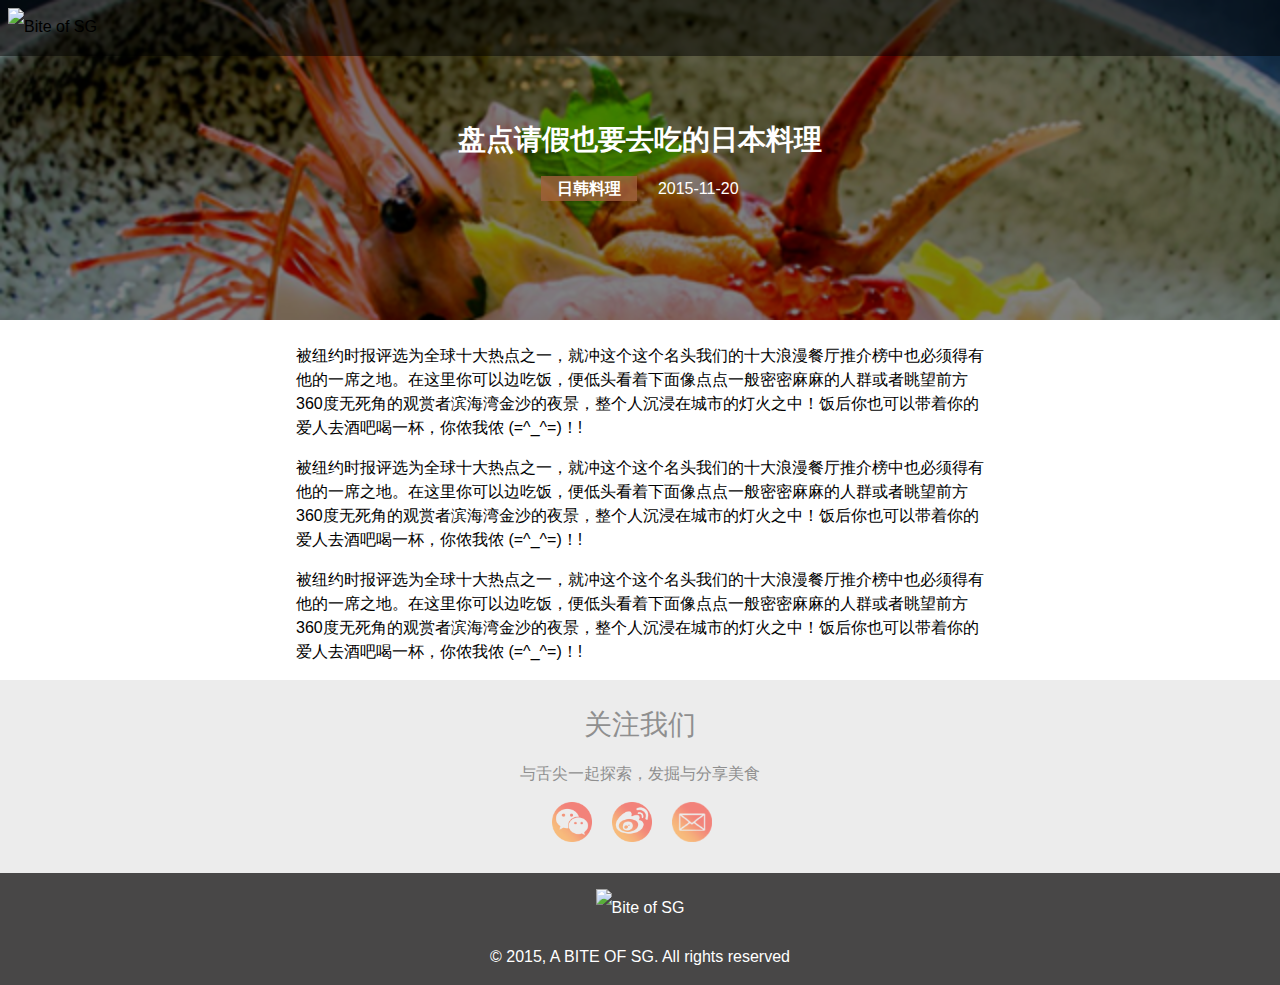
==== article/index.html @ 376715d9 "Initial commit" ====
<!doctype html>
<html lang="zh">

  <head>
    <meta charset="utf-8">
    <meta name="viewport" content="width=device-width initial-scale=1" />
    <meta http-equiv="X-UA-Compatible" content="IE=edge">

    <title>Article</title>
    <meta name="description" content="Theme for Bite of SG website">

    <link rel="stylesheet" href="/css/styles.css">
    <link rel="canonical" href="http://localhost:1234/article/">
    
    <!--[if lt IE 9]>
    <script src="http://html5shiv.googlecode.com/svn/trunk/html5.js"></script>
    <![endif]-->
</head>


  <body>

    <header>
  <a href="http://localhost:1234"><img src="http://localhost:1234/img/logo.png" class="c-site-logo" alt="Bite of SG"></a>
</header>


    <main class="article-wrapper">
      <section class="c-article">
    <div class="c-article-masthead o-flex">
        <div class="u-wrapper">
            <h1>盘点请假也要去吃的日本料理</h1>
            <div class="c-article-subhead">
                <div class="o-cuisine c-asian"><span>日韩料理</span></div>
                <time>2015-11-20</time>
            </div>
        </div>
    </div>
    <div class="c-article__content">
        <p>被纽约时报评选为全球十大热点之一，就冲这个这个名头我们的十大浪漫餐厅推介榜中也必须得有他的一席之地。在这里你可以边吃饭，便低头看着下面像点点一般密密麻麻的人群或者眺望前方360度无死角的观赏者滨海湾金沙的夜景，整个人沉浸在城市的灯火之中！饭后你也可以带着你的爱人去酒吧喝一杯，你侬我侬 (=^_^=)！!</p>
        <p>被纽约时报评选为全球十大热点之一，就冲这个这个名头我们的十大浪漫餐厅推介榜中也必须得有他的一席之地。在这里你可以边吃饭，便低头看着下面像点点一般密密麻麻的人群或者眺望前方360度无死角的观赏者滨海湾金沙的夜景，整个人沉浸在城市的灯火之中！饭后你也可以带着你的爱人去酒吧喝一杯，你侬我侬 (=^_^=)！!</p>
        <p>被纽约时报评选为全球十大热点之一，就冲这个这个名头我们的十大浪漫餐厅推介榜中也必须得有他的一席之地。在这里你可以边吃饭，便低头看着下面像点点一般密密麻麻的人群或者眺望前方360度无死角的观赏者滨海湾金沙的夜景，整个人沉浸在城市的灯火之中！饭后你也可以带着你的爱人去酒吧喝一杯，你侬我侬 (=^_^=)！!</p>
    </div>
</section>

    </main>

    <div class="c-search" id="jsSearchModal">
  <div class="c-search-header"><span>搜查</span></div>
  <form class="c-search-form" action="search.html">
    <div class="c-form-field c-form-input o-flex">
      <input type="search" name="search" placeholder="输入关键字 立即搜索" id="searchInput">
      <div class="o-select-with-bg">
        <select>
          <option>全部</option>
          <option>帖子</option>
          <option>餐厅</option>
        </select>
      </div>
      <label for="searchInput">没有头绪？试试下面这个</label>
    </div>
    <div class="c-form-field c-form-select">
      <span>我是</span>
      <select>
        <option>重口味</option>
        <option>小清晰</option>
        <option>高富帅</option>
        <option>小公举</option>
        <option>夜猫子</option>
        <option>肉食者</option>
        <option>素食者</option>
      </select>
    </div>
    <div class="c-form-field c-form-select">
      <span>想跟</span>
      <select>
        <option>朋友们</option>
        <option>同学们</option>
        <option>同事们</option>
        <option>家人们</option>
        <option>另一半</option>
        <option>闺蜜们</option>
        <option>宠物</option>
        <option>自己</option>
      </select>
    </div>
    <div class="c-form-field c-form-select">
      <span>去</span>
      <select>
        <option>尝鲜</option>
        <option>约会</option>
        <option>庆生</option>
        <option>取餐</option>
        <option>商谈</option>
        <option>拍照</option>
        <option>放松</option>
        <option>趴体</option>
      </select>
    </div>
    <button class="o-btn">开始搜索吧</button>
  </form>
</div>

    <footer>
  <div class="c-footer-contact">
    <p class="c-title">关注我们</p>
    <p>与舌尖一起探索，发掘与分享美食</p>
    <ul class="c-social-icons">
        <li><a href="" class="c-wechat"></a>WeChat</li>
        <li><a href="" class="c-weibo"></a>Weibo</li>
        <li><a href="" class="c-email"></a>Email</li>
    </ul>
  </div>
  <div class="c-footer-copyright">
    <img src="http://localhost:1234/img/logo-alt.png" class="c-site-logo" alt="Bite of SG">
    <p class="u-no-margin">© 2015, A BITE OF SG. All rights reserved</p>
  </div>
</footer>


    <script src="/js/scripts.js"></script>
  </body>

</html>
---- css/styles.css ----
@charset "UTF-8";
/*!
 * Theme for Bite of SG website
 * Copyright 2015 Chen Hui Jing.
 * -----
 * Structure based on ITCSS by Harry Roberts
 * http://csswizardry.net/talks/2014/11/itcss-dafed.pdf
 * Rationale for class name-spacing can be found at
 * http://csswizardry.com/2015/03/more-transparent-ui-code-with-namespaces/
 */
html {
  -webkit-box-sizing: border-box;
          box-sizing: border-box; }

*, *:before, *:after {
  -webkit-box-sizing: inherit;
          box-sizing: inherit; }

body {
  margin: 0;
  font: 16px/1 sans-serif;
  -moz-osx-font-smoothing: grayscale;
  -webkit-font-smoothing: antialiased; }

h1, h2, h3, h4, p, ol, ul {
  margin: 0;
  padding: 0; }

main, li {
  display: block; }

h1, h2, h3, h4 {
  font-size: inherit; }

strong {
  font-weight: bold; }

a, button {
  color: inherit;
  cursor: pointer;
  -webkit-transition: background .3s;
  transition: background .3s; }

a {
  text-decoration: none; }

input {
  margin: 0;
  border: 0;
  padding: 0;
  display: inline-block;
  vertical-align: middle;
  white-space: normal;
  background: none;
  line-height: 1; }

button, select {
  overflow: visible;
  border: 0;
  font: inherit;
  -webkit-font-smoothing: inherit;
  letter-spacing: inherit;
  background: none;
  cursor: pointer; }

select {
  -webkit-appearance: none;
     -moz-appearance: none;
          appearance: none; }

::-moz-focus-inner {
  padding: 0;
  border: 0; }

:focus {
  outline: 0; }

img {
  max-width: 100%;
  height: auto;
  border: 0; }

html {
  float: none;
  margin-left: auto;
  margin-right: auto;
  height: 100%;
  min-width: 320px;
  position: relative; }

body {
  font-size: 1rem;
  line-height: 1.5;
  font-family: Tahoma, Arial, Helvetica, "Hiragino Sans GB", "Microsoft YaHei New", "Microsoft Yahei", "微软雅黑", 宋体, SimSun, STXihei, "华文细黑", sans-serif;
  height: 100%; }
  @media screen and (min-width: 480px) {
    body {
      font-size: 1rem;
      line-height: 1.5; } }

header {
  background: rgba(0, 0, 0, 0.5);
  position: absolute;
  top: 0;
  width: 100%;
  padding: 0.5em; }

footer {
  text-align: center; }

h1 {
  font-size: 1.75rem;
  line-height: 1.5; }
  @media screen and (min-width: 480px) {
    h1 {
      font-size: 1.75rem;
      line-height: 1.5; } }

h2 {
  font-size: 1.25rem;
  line-height: 1.5;
  font-weight: 700;
  margin-bottom: 1rem; }
  @media screen and (min-width: 480px) {
    h2 {
      font-size: 1.25rem;
      line-height: 1.5; } }

p {
  margin-bottom: 1rem; }

strong {
  font-weight: 700; }

em {
  font-style: italic; }

address {
  margin-bottom: 1rem; }

table {
  margin-bottom: 1rem; }

td {
  padding-right: 1rem; }

.o-flex {
  display: -webkit-box;
  display: -webkit-flex;
  display: -ms-flexbox;
  display: flex; }

@media screen and (min-width: 480px) and (max-width: 959px) {
  .o-layout-1 .o-layout__item {
    width: 49.15254%;
    float: left;
    margin-right: 1.69492%; }
    .o-layout-1 .o-layout__item:nth-child(2n) {
      float: right;
      margin-right: 0; } }

@media screen and (min-width: 960px) {
  .o-layout-1 .o-layout__item {
    width: 32.20339%;
    float: left;
    margin-right: 1.69492%; }
    .o-layout-1 .o-layout__item:nth-child(3n) {
      float: right;
      margin-right: 0; } }

.o-layout-2 .o-layout__item {
  margin-bottom: 2.5rem;
  padding: 2rem 2rem 0; }

.o-layout-3 h2 {
  color: #8f8f8f; }

@media screen and (min-width: 640px) {
  .o-layout-3 .o-layout__item {
    width: 49.15254%;
    float: left;
    margin-right: 1.69492%; }
    .o-layout-3 .o-layout__item:nth-child(2n+1) {
      float: right;
      margin-right: 0; } }

.o-layout__item {
  margin-bottom: 2rem;
  -webkit-transition: opacity .5s ease;
  transition: opacity .5s ease; }
  @media screen and (min-width: 480px) {
    .o-layout__item {
      margin-bottom: 2.5rem; } }

.o-layout-item__text {
  position: relative;
  margin-top: 1em; }

.o-card {
  text-align: center; }

.o-card__img {
  position: relative;
  z-index: 1;
  width: 100%;
  height: 160px;
  overflow: hidden; }
  .o-card__img img {
    width: 100%; }

.o-card__txt {
  position: relative;
  z-index: 2;
  float: none;
  margin-left: auto;
  margin-right: auto;
  width: 80%;
  padding: 0 1.5rem;
  margin-top: -2.5rem; }
  .o-card__txt:before {
    content: '';
    position: absolute;
    z-index: -1;
    background: white;
    top: 1rem;
    left: 0;
    right: 0;
    display: block;
    width: 100%;
    height: 2rem;
    -webkit-box-shadow: 8px -4px 8px -4px rgba(0, 0, 0, 0.25), -8px -4px 8px -4px rgba(0, 0, 0, 0.25);
            box-shadow: 8px -4px 8px -4px rgba(0, 0, 0, 0.25), -8px -4px 8px -4px rgba(0, 0, 0, 0.25); }

.o-gallery__img {
  overflow: hidden; }
  .o-gallery__img img {
    width: 100%; }

.o-cuisine span {
  padding: 0.25em 1em; }

.o-category {
  width: 100%;
  text-align: center;
  border-bottom: 1px solid #ececec;
  line-height: 0.1em;
  margin: 1rem 0; }
  .o-category span {
    background: white;
    padding: 0 1rem; }

.o-icon {
  fill: #8f8f8f;
  height: 48px;
  width: 48px; }

.o-select-with-bg {
  background: url(../img/icon-select.svg) no-repeat 85%;
  background-size: 1rem; }

.o-btn {
  float: none;
  margin-left: auto;
  margin-right: auto;
  display: block;
  background: #f27f75;
  width: 75%;
  padding: 0.5em 0;
  color: white; }
  @media screen and (min-width: 640px) {
    .o-btn {
      max-width: 20rem; } }

.o-btn-alt {
  float: none;
  margin-left: auto;
  margin-right: auto;
  display: block;
  border: 1px solid #f27f75;
  width: 75%;
  padding: 0.5em 0;
  background: white;
  color: #f27f75;
  margin-bottom: 1.5rem; }

/*! Flickity v1.1.1
http://flickity.metafizzy.co
---------------------------------------------- */
.flickity-enabled {
  position: relative; }

.flickity-enabled:focus {
  outline: none; }

.flickity-viewport {
  overflow: hidden;
  position: relative;
  height: 100%; }

.flickity-slider {
  position: absolute;
  width: 100%;
  height: 100%; }

/* draggable */
.flickity-enabled.is-draggable {
  tap-highlight-color: transparent;
  -webkit-user-select: none;
     -moz-user-select: none;
      -ms-user-select: none;
          user-select: none; }

.flickity-enabled.is-draggable .flickity-viewport {
  cursor: move;
  cursor: -webkit-grab;
  cursor: grab; }

.flickity-enabled.is-draggable .flickity-viewport.is-pointer-down {
  cursor: -webkit-grabbing;
  cursor: grabbing; }

/* ---- previous/next buttons ---- */
.flickity-prev-next-button {
  display: none;
  position: absolute;
  top: 50%;
  width: 44px;
  height: 44px;
  border: none;
  -webkit-border-radius: 50%;
          border-radius: 50%;
  background: white;
  background: rgba(255, 255, 255, 0.75);
  cursor: pointer;
  -webkit-transform: translateY(-50%);
      -ms-transform: translateY(-50%);
          transform: translateY(-50%); }

.flickity-prev-next-button:hover {
  background: white; }

.flickity-prev-next-button:focus {
  outline: none;
  -webkit-box-shadow: 0 0 0 5px #09F;
          box-shadow: 0 0 0 5px #09F; }

.flickity-prev-next-button:active {
  filter: alpha(opacity=60);
  /* IE8 */
  opacity: 0.6; }

.flickity-prev-next-button.previous {
  left: 10px; }

.flickity-prev-next-button.next {
  right: 10px; }

/* right to left */
.flickity-rtl .flickity-prev-next-button.previous {
  left: auto;
  right: 10px; }

.flickity-rtl .flickity-prev-next-button.next {
  right: auto;
  left: 10px; }

.flickity-prev-next-button:disabled {
  filter: alpha(opacity=30);
  /* IE8 */
  opacity: 0.3;
  cursor: auto; }

.flickity-prev-next-button svg {
  position: absolute;
  left: 20%;
  top: 20%;
  width: 60%;
  height: 60%; }

.flickity-prev-next-button .arrow {
  fill: #333; }

/* color & size if no SVG - IE8 and Android 2.3 */
.flickity-prev-next-button.no-svg {
  color: #333;
  font-size: 26px; }

/* ---- page dots ---- */
.flickity-page-dots {
  position: absolute;
  width: 100%;
  bottom: -2rem;
  padding: 0;
  margin: 0;
  list-style: none;
  text-align: center;
  line-height: 1; }

.flickity-rtl .flickity-page-dots {
  direction: rtl; }

.flickity-page-dots .dot {
  display: inline-block;
  width: 10px;
  height: 10px;
  margin: 0 8px;
  background: #cacaca;
  cursor: pointer; }

.flickity-page-dots .dot.is-selected {
  background: -webkit-linear-gradient(45deg, #f6ba7a, #f27f75);
  background: linear-gradient(45deg, #f6ba7a, #f27f75); }

/**
 * @version     1.0
 * @package     SimpleBox
 * @author    Fotis Evangelou - http://nuevvo.com/labs/simplebox
 * @copyright   Copyright (c) 2008-2011 Fotis Evangelou / Nuevvo Webware Ltd. All rights reserved.
 * @license     GNU/GPL license: http://www.gnu.org/copyleft/gpl.html
 */
/* SimpleBox */
#jwSBoverlay {
  position: absolute;
  top: 0;
  left: 0;
  margin: 0;
  padding: 0;
  width: 100%;
  height: 100%;
  z-index: 1000100; }

#jwSBcontainer {
  background: #000;
  width: 100%;
  height: 100%;
  position: fixed;
  top: 0;
  left: 0;
  z-index: 1000110;
  opacity: 0.7;
  -moz-opacity: 0.7;
  filter: alpha(opacity=70);
  margin: 0;
  padding: 0;
  border: none; }

#jwSBcontainer a, #jwSBcontainer a:hover {
  display: block;
  width: 100%;
  height: 100%;
  background: none;
  text-decoration: none;
  margin: 0;
  padding: 0;
  border: none; }

#jwSBcontent {
  background: #060606 url(images/loading.gif) no-repeat 50% 50%;
  top: 50%;
  left: 50%;
  padding: 8px;
  position: fixed;
  z-index: 1000120; }

#jwSBcontent a#jwSBclose, #jwSBcontent a#jwSBclose:hover {
  position: absolute;
  right: 0;
  top: 0;
  display: block;
  width: 28px;
  height: 28px;
  background: url(images/close.png) no-repeat 0 0;
  float: right;
  text-align: right;
  margin: 0;
  padding: 0;
  text-decoration: none; }

#jwSBcontent a img {
  border: none;
  margin: 0;
  padding: 0; }

#jwSBcontent a#jwSBimage, #jwSBcontent a#jwSBimage:hover {
  border: none;
  display: block;
  width: 100%;
  height: 100%;
  margin: 0;
  padding: 0; }

#jwSBcontent span#sbcaption {
  font-size: 11px;
  font-weight: bold;
  color: #fff;
  position: absolute;
  left: 0;
  bottom: 30px;
  display: block;
  background: #000;
  display: block;
  margin: 8px;
  padding: 8px;
  opacity: 0.8;
  -moz-opacity: 0.8;
  filter: alpha(opacity=80);
  z-index: 1000130; }

.c-site-logo {
  display: inline-block;
  vertical-align: middle;
  height: 2.5rem; }
  .c-site-logo:before {
    content: '';
    display: inline-block;
    height: 100%;
    vertical-align: middle; }

.c-footer-contact {
  background: #ececec;
  text-align: center;
  padding: 1.5rem 0; }
  .c-footer-contact p {
    color: #8f8f8f; }
  .c-footer-contact .c-title {
    font-size: 1.75rem;
    line-height: 1.5;
    font-weight: 400; }
    @media screen and (min-width: 480px) {
      .c-footer-contact .c-title {
        font-size: 1.75rem;
        line-height: 1.5; } }

.c-social-icons li {
  overflow: hidden;
  text-indent: 100%;
  white-space: nowrap;
  color: transparent;
  display: inline-block;
  width: 2.5rem;
  height: 2.5rem;
  margin-right: 1rem; }

.c-social-icons a {
  display: block;
  height: 2.5rem;
  width: 2.5rem; }

.c-social-icons .c-wechat {
  background: url(../img/icon-wechat.png) no-repeat;
  background-size: cover; }

.c-social-icons .c-weibo {
  background: url(../img/icon-weibo.png) no-repeat;
  background-size: cover; }

.c-social-icons .c-email {
  background: url(../img/icon-email.png) no-repeat;
  background-size: cover; }

.c-footer-copyright {
  font-size: 0.8rem;
  line-height: 1.5;
  background: #484747;
  color: white;
  padding: 1rem 0; }
  @media screen and (min-width: 480px) {
    .c-footer-copyright {
      font-size: 1rem;
      line-height: 1.5; } }
  .c-footer-copyright img {
    margin-bottom: 1rem; }

.c-hero {
  background: url("../img/bg-search.jpg") no-repeat;
  background-size: cover;
  height: 75vh; }

.c-search-trigger {
  position: relative;
  top: 50%;
  -webkit-transform: translateY(-50%);
      -ms-transform: translateY(-50%);
          transform: translateY(-50%);
  float: none;
  margin-left: auto;
  margin-right: auto;
  display: block;
  text-align: left;
  background: rgba(255, 255, 255, 0.5);
  padding: 0.75rem;
  border: 2px solid white;
  width: 75%; }
  @media screen and (min-width: 640px) {
    .c-search-trigger {
      width: 50%; } }

.c-highlights {
  float: none;
  margin-left: auto;
  margin-right: auto;
  margin-top: -5rem;
  text-align: center;
  margin-bottom: 4rem;
  max-width: 60rem; }
  .c-highlights h2 {
    color: white; }

.c-highlights-gallery .c-gallery-cell {
  width: 50%;
  margin-right: 1.5rem; }
  @media screen and (min-width: 640px) {
    .c-highlights-gallery .c-gallery-cell {
      width: 33%; } }

.o-category.c-buffet span {
  color: rgba(194, 205, 127, 0.8);
  font-weight: 700; }

.o-category.c-local span {
  color: rgba(232, 207, 115, 0.8);
  font-weight: 700; }

.o-category.c-foodcourt span {
  color: rgba(200, 134, 169, 0.8);
  font-weight: 700; }

.o-category.c-asian span {
  color: rgba(160, 96, 60, 0.8);
  font-weight: 700; }

.o-category.c-western span {
  color: rgba(127, 145, 207, 0.8);
  font-weight: 700; }

.o-category.c-sea span {
  color: rgba(98, 186, 203, 0.8);
  font-weight: 700; }

.o-category.c-bar span {
  color: rgba(108, 128, 158, 0.8);
  font-weight: 700; }

.o-category.c-hightea span {
  color: rgba(226, 130, 132, 0.8);
  font-weight: 700; }

.o-category.c-station span {
  color: rgba(236, 166, 97, 0.8);
  font-weight: 700; }

.c-filters {
  position: relative;
  margin-bottom: 3rem; }

.c-filter {
  width: 100%;
  text-align: center;
  color: white;
  background: url("../img/bg-filter.png") no-repeat center;
  background-size: cover;
  padding: 2rem;
  position: relative; }

.c-filter-select {
  display: inline-block; }
  .c-filter-select:after {
    content: url("../img/icon-down.svg");
    display: inline-block;
    padding: 0 1rem;
    width: 3rem; }
  .c-filter-select select {
    font-size: 1.75rem;
    line-height: 1.5;
    font-weight: 700;
    color: #f27f75;
    padding: 0;
    border-bottom: 3px dashed white; }
    @media screen and (min-width: 480px) {
      .c-filter-select select {
        font-size: 1.75rem;
        line-height: 1.5; } }

.c-filter-text {
  font-size: 1.75rem;
  line-height: 1.5;
  font-weight: 700;
  color: white; }
  @media screen and (min-width: 480px) {
    .c-filter-text {
      font-size: 1.75rem;
      line-height: 1.5; } }

.c-map {
  position: relative;
  width: 100%;
  -webkit-transition: opacity .3s ease;
  transition: opacity .3s ease; }
  .c-map:after {
    content: "";
    display: table;
    clear: both; }
  .c-map svg {
    float: none;
    margin-left: auto;
    margin-right: auto;
    display: block;
    max-width: 45rem;
    margin-bottom: 3rem; }

.c-map-background {
  background: #ececec;
  padding: 1rem; }
  .c-map-background ~ .c-filter-results {
    padding: 0 1rem; }

#north {
  fill: #bd7675;
  -webkit-transition: fill .4s ease;
  transition: fill .4s ease; }
  #north text {
    font-size: 0.8rem;
    line-height: 1.5;
    fill: #231111; }
    @media screen and (min-width: 480px) {
      #north text {
        font-size: 1rem;
        line-height: 1.5; } }

#north:hover,
#north.active {
  cursor: pointer;
  fill: #ad5453; }
  #north:hover text,
  #north.active text {
    fill: white; }
  #north:hover .c-map-outline,
  #north.active .c-map-outline {
    stroke: white; }

#southeast {
  fill: #f36717;
  -webkit-transition: fill .4s ease;
  transition: fill .4s ease; }
  #southeast text {
    font-size: 0.8rem;
    line-height: 1.5;
    fill: #0a0401; }
    @media screen and (min-width: 480px) {
      #southeast text {
        font-size: 1rem;
        line-height: 1.5; } }

#southeast:hover,
#southeast.active {
  cursor: pointer;
  fill: #cc510b; }
  #southeast:hover text,
  #southeast.active text {
    fill: white; }
  #southeast:hover .c-map-outline,
  #southeast.active .c-map-outline {
    stroke: white; }

#west {
  fill: #f1e3c4;
  -webkit-transition: fill .4s ease;
  transition: fill .4s ease; }
  #west text {
    font-size: 0.8rem;
    line-height: 1.5;
    fill: #937023; }
    @media screen and (min-width: 480px) {
      #west text {
        font-size: 1rem;
        line-height: 1.5; } }

#west:hover,
#west.active {
  cursor: pointer;
  fill: #e7cf9b; }
  #west:hover text,
  #west.active text {
    fill: white; }
  #west:hover .c-map-outline,
  #west.active .c-map-outline {
    stroke: white; }

#central {
  fill: #f27f75;
  -webkit-transition: fill .4s ease;
  transition: fill .4s ease; }
  #central text {
    font-size: 0.8rem;
    line-height: 1.5;
    fill: #5f1009; }
    @media screen and (min-width: 480px) {
      #central text {
        font-size: 1rem;
        line-height: 1.5; } }

#central:hover,
#central.active {
  cursor: pointer;
  fill: #ee5446; }
  #central:hover text,
  #central.active text {
    fill: white; }
  #central:hover .c-map-outline,
  #central.active .c-map-outline {
    stroke: white; }

#cbd {
  fill: #f6ba7a;
  -webkit-transition: fill .4s ease;
  transition: fill .4s ease; }
  #cbd text {
    font-size: 0.8rem;
    line-height: 1.5;
    fill: #6a3a07; }
    @media screen and (min-width: 480px) {
      #cbd text {
        font-size: 1rem;
        line-height: 1.5; } }

#cbd:hover,
#cbd.active {
  cursor: pointer;
  fill: #f3a14a; }
  #cbd:hover text,
  #cbd.active text {
    fill: white; }
  #cbd:hover .c-map-outline,
  #cbd.active .c-map-outline {
    stroke: white; }

#northeast {
  fill: #f99601;
  -webkit-transition: fill .4s ease;
  transition: fill .4s ease; }
  #northeast text {
    font-size: 0.8rem;
    line-height: 1.5;
    fill: black; }
    @media screen and (min-width: 480px) {
      #northeast text {
        font-size: 1rem;
        line-height: 1.5; } }

#northeast:hover,
#northeast.active {
  cursor: pointer;
  fill: #c67701; }
  #northeast:hover text,
  #northeast.active text {
    fill: white; }
  #northeast:hover .c-map-outline,
  #northeast.active .c-map-outline {
    stroke: white; }

.c-mrt {
  position: relative;
  padding: 2rem 1rem;
  -webkit-transition: opacity .3s ease;
  transition: opacity .3s ease; }
  .c-mrt:after {
    content: "";
    display: table;
    clear: both; }
  .c-mrt label {
    font-size: 1.25rem;
    line-height: 1.5;
    display: inline-block;
    text-align: left;
    width: -webkit-calc(100% - 4rem);
    width: calc(100% - 4rem);
    float: right;
    padding: 0.5rem 1rem;
    cursor: pointer;
    border: 2px solid #ececec; }
    @media screen and (min-width: 480px) {
      .c-mrt label {
        font-size: 1.25rem;
        line-height: 1.5; } }
  .c-mrt input {
    display: none; }
  .c-mrt svg {
    width: 3rem;
    padding: 0.25rem; }

.c-mrt__icon {
  float: none;
  margin-left: auto;
  margin-right: auto;
  display: block;
  position: absolute;
  left: 0;
  right: 0;
  top: -3rem;
  cursor: pointer; }

.c-mrt-wrapper {
  float: none;
  margin-left: auto;
  margin-right: auto;
  max-width: 40rem;
  margin-bottom: 1.5rem;
  width: 100%; }

.c-mrt__ns input:checked ~ label, .c-mrt__ns svg {
  border: 2px solid #db4848; }

.c-mrt__ns svg {
  fill: #db4848; }

.c-mrt__ew input:checked ~ label, .c-mrt__ew svg {
  border: 2px solid #3b9729; }

.c-mrt__ew svg {
  fill: #3b9729; }

.c-mrt__ne input:checked ~ label, .c-mrt__ne svg {
  border: 2px solid #863fe6; }

.c-mrt__ne svg {
  fill: #863fe6; }

.c-mrt__cl input:checked ~ label, .c-mrt__cl svg {
  border: 2px solid #e99a44; }

.c-mrt__cl svg {
  fill: #e99a44; }

.c-filter-results {
  float: none;
  margin-left: auto;
  margin-right: auto;
  max-width: 60rem;
  text-align: center;
  margin-bottom: 1.5rem; }
  .c-filter-results:after {
    content: "";
    display: table;
    clear: both; }

.o-cuisine.c-buffet span {
  color: white;
  font-weight: 700;
  background: rgba(194, 205, 127, 0.8); }

.o-cuisine.c-local span {
  color: white;
  font-weight: 700;
  background: rgba(232, 207, 115, 0.8); }

.o-cuisine.c-foodcourt span {
  color: white;
  font-weight: 700;
  background: rgba(200, 134, 169, 0.8); }

.o-cuisine.c-asian span {
  color: white;
  font-weight: 700;
  background: rgba(160, 96, 60, 0.8); }

.o-cuisine.c-western span {
  color: white;
  font-weight: 700;
  background: rgba(127, 145, 207, 0.8); }

.o-cuisine.c-sea span {
  color: white;
  font-weight: 700;
  background: rgba(98, 186, 203, 0.8); }

.o-cuisine.c-bar span {
  color: white;
  font-weight: 700;
  background: rgba(108, 128, 158, 0.8); }

.o-cuisine.c-hightea span {
  color: white;
  font-weight: 700;
  background: rgba(226, 130, 132, 0.8); }

.o-cuisine.c-station span {
  color: white;
  font-weight: 700;
  background: rgba(236, 166, 97, 0.8); }

#uglipop_content_fixed {
  position: fixed;
  z-index: 6;
  width: 100%;
  top: 50%;
  left: 50%;
  -webkit-transform: translate(-50%, -50%);
      -ms-transform: translate(-50%, -50%);
          transform: translate(-50%, -50%);
  height: auto;
  max-width: 640px; }
  @media screen and (max-height: 35rem) {
    #uglipop_content_fixed {
      top: 0;
      -webkit-transform: translate(-50%, 0%);
          -ms-transform: translate(-50%, 0%);
              transform: translate(-50%, 0%);
      position: absolute !important; } }

.js-search-modal {
  padding-bottom: 3rem;
  background: white;
  height: 100vh; }

.c-search {
  display: none; }

.c-search-header {
  text-align: center;
  padding: 0.5em;
  background: #ececec;
  color: #8f8f8f; }

.c-form-field {
  float: none;
  margin-left: auto;
  margin-right: auto;
  -webkit-flex-flow: row wrap;
      -ms-flex-flow: row wrap;
          flex-flow: row wrap;
  position: relative;
  width: 75%;
  margin-bottom: 2rem; }
  .c-form-field:after {
    content: "";
    display: table;
    clear: both; }
  .c-form-field label {
    font-size: 0.8rem;
    line-height: 1.5;
    color: #8f8f8f;
    -webkit-box-flex: 1;
    -webkit-flex: 1 100%;
        -ms-flex: 1 100%;
            flex: 1 100%; }
    @media screen and (min-width: 480px) {
      .c-form-field label {
        font-size: 1rem;
        line-height: 1.5; } }
  .c-form-field svg {
    height: 16px;
    width: 16px;
    position: absolute;
    z-index: -1;
    top: 1rem;
    right: 1rem; }

input[name="search"] {
  float: none;
  margin-left: auto;
  margin-right: auto;
  font-size: 1rem;
  line-height: 1.5;
  display: block;
  -webkit-appearance: none;
  border: 1px solid #ececec;
  height: 3rem;
  -webkit-box-flex: 1;
  -webkit-flex: 1;
      -ms-flex: 1;
          flex: 1; }
  @media screen and (min-width: 480px) {
    input[name="search"] {
      font-size: 1rem;
      line-height: 1.5; } }

::-webkit-input-placeholder {
  font-size: 1rem;
  line-height: 1.5; }
  @media screen and (min-width: 480px) {
    ::-webkit-input-placeholder {
      font-size: 1rem;
      line-height: 1.5; } }

::-moz-placeholder {
  font-size: 1rem;
  line-height: 1.5; }
  @media screen and (min-width: 480px) {
    ::-moz-placeholder {
      font-size: 1rem;
      line-height: 1.5; } }

:-ms-input-placeholder {
  font-size: 1rem;
  line-height: 1.5; }
  @media screen and (min-width: 480px) {
    :-ms-input-placeholder {
      font-size: 1rem;
      line-height: 1.5; } }

.c-form-input {
  -webkit-box-align: center;
  -webkit-align-items: center;
      -ms-flex-align: center;
          align-items: center;
  -webkit-box-pack: center;
  -webkit-justify-content: center;
      -ms-flex-pack: center;
          justify-content: center;
  margin-top: 3rem; }
  .c-form-input select {
    border: 1px solid #ececec;
    height: 3rem;
    -webkit-border-radius: 0;
            border-radius: 0;
    padding: 0 3rem 0 0.5rem;
    -webkit-box-flex: 0;
    -webkit-flex: 0 15%;
        -ms-flex: 0 15%;
            flex: 0 15%; }

.c-form-select span {
  float: left;
  width: 15%;
  padding: 0.5em 0; }
  .c-form-select span:after {
    content: url(../img/icon-select.svg);
    display: block;
    height: 16px;
    width: 16px;
    position: absolute;
    z-index: -1;
    top: 0.75rem;
    right: 1rem; }

.c-form-select select {
  border: 1px solid #ececec;
  height: 3rem;
  float: right;
  width: 85%;
  padding-left: 0.5rem;
  -webkit-border-radius: 0;
          border-radius: 0; }

.results-wrapper button {
  margin-bottom: 3rem; }

.c-results-header {
  height: 2.5rem;
  text-align: center;
  padding: 0.5em;
  background: #ececec;
  color: #8f8f8f;
  position: relative; }

.c-results__icon {
  position: absolute;
  left: 1rem;
  top: 0.25rem; }

.c-results-restaurants {
  float: none;
  margin-left: auto;
  margin-right: auto;
  max-width: 60rem;
  border-bottom: 1px solid #ececec;
  padding: 1rem;
  margin-bottom: 1.5rem; }
  .c-results-restaurants .c-restaurant__img {
    -webkit-box-flex: 1;
    -webkit-flex: 1 25%;
        -ms-flex: 1 25%;
            flex: 1 25%; }
    .c-results-restaurants .c-restaurant__img img {
      float: none;
      margin-left: auto;
      margin-right: auto;
      display: block; }
  .c-results-restaurants .c-restaurant__txt {
    -webkit-box-flex: 1;
    -webkit-flex: 1 75%;
        -ms-flex: 1 75%;
            flex: 1 75%;
    padding-left: 1em; }
    .c-results-restaurants .c-restaurant__txt h3 {
      color: #f27f75; }

.c-results-articles {
  float: none;
  margin-left: auto;
  margin-right: auto;
  max-width: 60rem;
  padding: 1rem; }
  .c-results-articles:after {
    content: "";
    display: table;
    clear: both; }

.c-restaurant-wrapper {
  background: white; }

.c-restaurant {
  border-bottom: 1px solid #ececec;
  padding-bottom: 1rem;
  margin-bottom: 2rem; }
  .c-restaurant h1 {
    font-weight: 400; }
  .c-restaurant .u-wrapper {
    float: none;
    margin-left: auto;
    margin-right: auto;
    max-width: 60rem; }
    .c-restaurant .u-wrapper:after {
      content: "";
      display: table;
      clear: both; }
  .c-restaurant .u-wrap-left {
    display: inline-block;
    vertical-align: middle;
    width: 65%; }
  .c-restaurant .u-wrap-right {
    display: inline-block;
    vertical-align: middle;
    width: 30%; }

.c-restaurant__img {
  max-height: 40vh;
  overflow: hidden;
  margin-bottom: 1.5rem; }
  .c-restaurant__img img {
    width: 100%; }

.c-restaurant__info {
  float: none;
  margin-left: auto;
  margin-right: auto;
  max-width: 45rem;
  padding: 0 1rem; }

.c-restaurant-gallery {
  float: none;
  margin-left: auto;
  margin-right: auto;
  max-width: 45rem;
  margin-bottom: 3rem; }
  .c-restaurant-gallery .c-gallery-cell {
    width: 25%;
    height: 125px;
    margin-right: 1.5rem; }

.c-restaurant-btns {
  float: none;
  margin-left: auto;
  margin-right: auto;
  max-width: 45rem; }

.c-related {
  float: none;
  margin-left: auto;
  margin-right: auto;
  max-width: 60rem;
  text-align: center; }
  .c-related h2 {
    color: #8f8f8f; }

.c-related-gallery {
  margin-bottom: 3rem; }
  .c-related-gallery .c-gallery-cell {
    width: 50%;
    height: 17rem;
    margin-right: 1.5rem; }
    @media screen and (min-width: 640px) {
      .c-related-gallery .c-gallery-cell {
        width: 33%; } }

.c-article-wrapper {
  background: white; }

.c-article-masthead {
  background: url(../img/bg-article.png) no-repeat;
  background-size: cover;
  text-align: center;
  min-height: 20rem;
  -webkit-box-align: center;
  -webkit-align-items: center;
      -ms-flex-align: center;
          align-items: center;
  -webkit-box-pack: center;
  -webkit-justify-content: center;
      -ms-flex-pack: center;
          justify-content: center;
  color: white;
  margin-bottom: 1.5rem; }

.c-article h1 {
  margin-bottom: 1rem; }

.c-article .o-cuisine {
  display: inline-block;
  margin-right: 1rem; }

.c-article__content {
  float: none;
  margin-left: auto;
  margin-right: auto;
  max-width: 45rem;
  padding: 0 1rem; }

.u-transparent {
  opacity: 0;
  z-index: -1;
  max-height: 0;
  padding: 0; }
  .u-transparent div {
    max-height: 0;
    margin: 0; }
  .u-transparent svg, .u-transparent label {
    display: none; }

.u-hidden {
  display: none; }

.u-underline {
  border-bottom: 1px solid currentColor;
  cursor: pointer; }

.u-no-margin {
  margin: 0; }

.u-hide-item {
  position: relative;
  z-index: -1;
  opacity: 0;
  max-height: 0;
  margin: 0;
  padding: 0; }
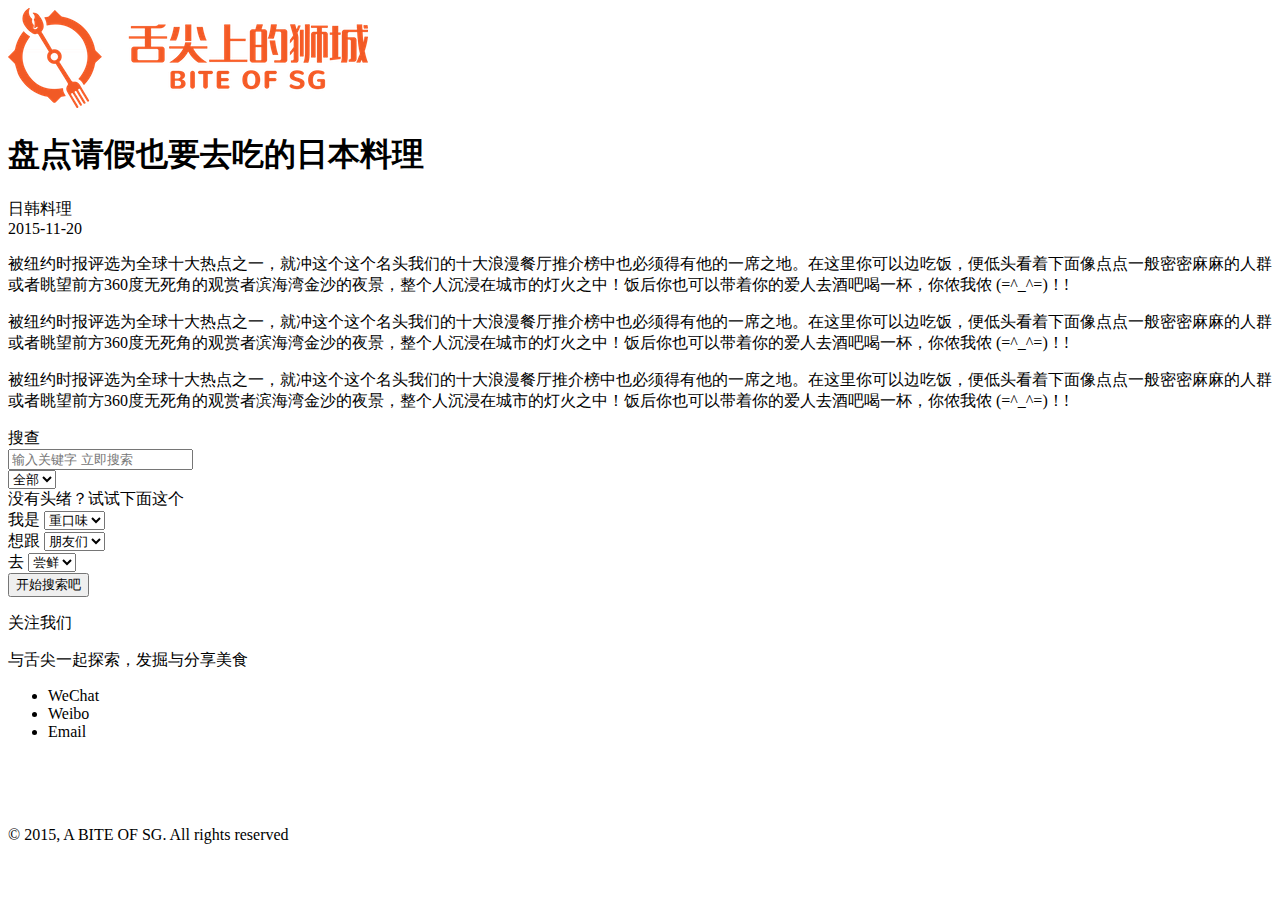
==== commit b765bd13: "Edit paths" ====
--- a/article/index.html
+++ b/article/index.html
@@ -9,8 +9,8 @@
     <title>Article</title>
     <meta name="description" content="Theme for Bite of SG website">
 
-    <link rel="stylesheet" href="/css/styles.css">
-    <link rel="canonical" href="http://localhost:1234/article/">
+    <link rel="stylesheet" href="http://www.chenhuijing.com/biteofsg/css/styles.css">
+    <link rel="canonical" href="http://www.chenhuijing.com/biteofsg/article/">
     
     <!--[if lt IE 9]>
     <script src="http://html5shiv.googlecode.com/svn/trunk/html5.js"></script>
@@ -21,7 +21,7 @@
   <body>
 
     <header>
-  <a href="http://localhost:1234"><img src="http://localhost:1234/img/logo.png" class="c-site-logo" alt="Bite of SG"></a>
+  <a href=""><img src="/img/logo.png" class="c-site-logo" alt="Bite of SG"></a>
 </header>
 
 
@@ -112,13 +112,13 @@
     </ul>
   </div>
   <div class="c-footer-copyright">
-    <img src="http://localhost:1234/img/logo-alt.png" class="c-site-logo" alt="Bite of SG">
+    <img src="/img/logo-alt.png" class="c-site-logo" alt="Bite of SG">
     <p class="u-no-margin">© 2015, A BITE OF SG. All rights reserved</p>
   </div>
 </footer>
 
 
-    <script src="/js/scripts.js"></script>
+    <script src="http://www.chenhuijing.com/biteofsg/js/scripts.js"></script>
   </body>
 
 </html>
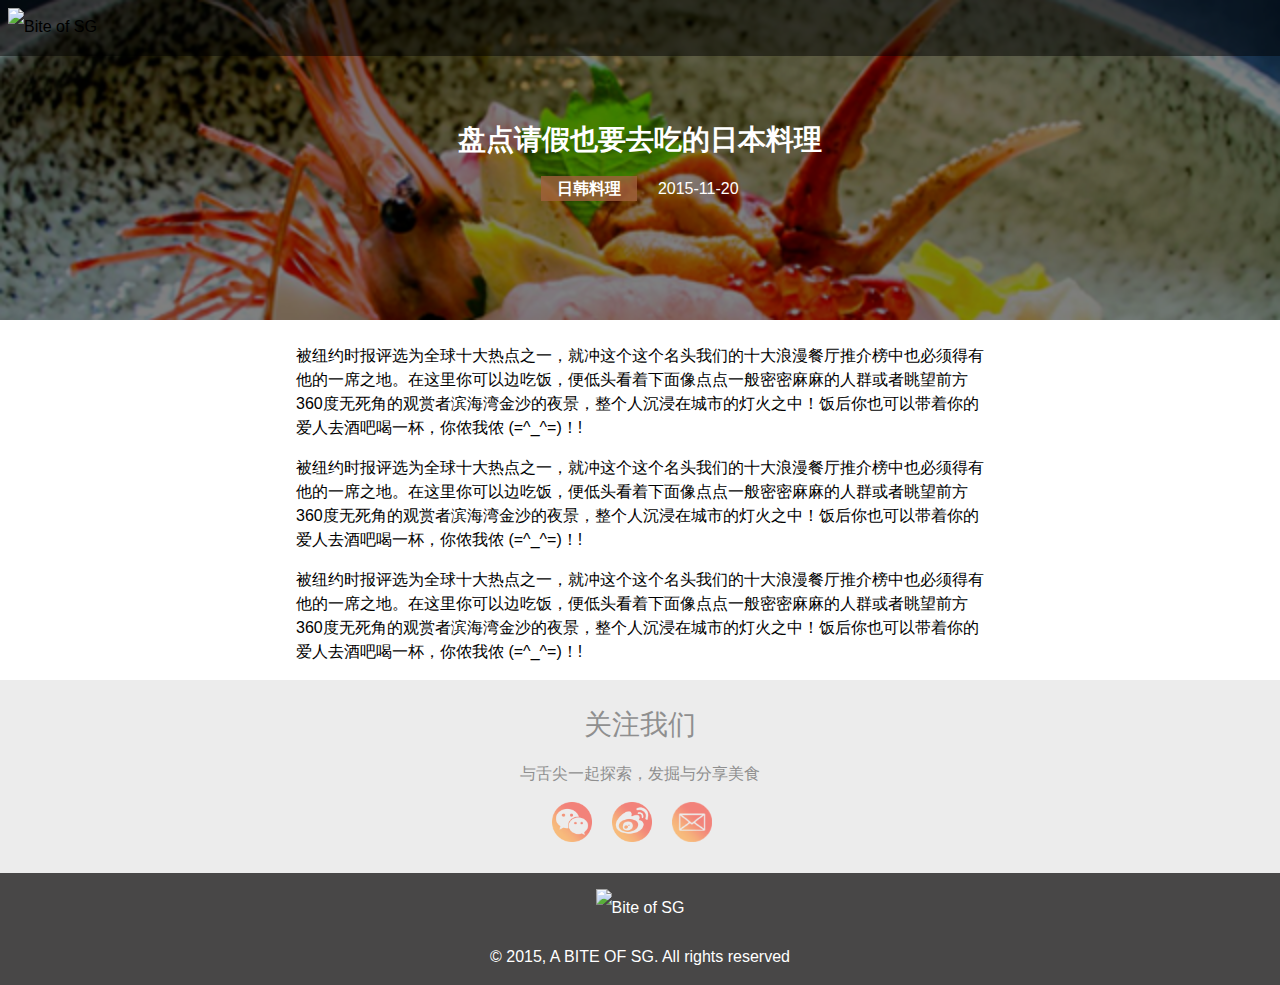
==== commit b49e030b: "Update paths again" ====
--- a/article/index.html
+++ b/article/index.html
@@ -9,7 +9,7 @@
     <title>Article</title>
     <meta name="description" content="Theme for Bite of SG website">
 
-    <link rel="stylesheet" href="http://www.chenhuijing.com/biteofsg/css/styles.css">
+    <link rel="stylesheet" href="/css/styles.css">
     <link rel="canonical" href="http://www.chenhuijing.com/biteofsg/article/">
     
     <!--[if lt IE 9]>
@@ -21,7 +21,7 @@
   <body>
 
     <header>
-  <a href=""><img src="/img/logo.png" class="c-site-logo" alt="Bite of SG"></a>
+  <a href=""><img src="http://www.chenhuijing.com/biteofsg/img/logo.png" class="c-site-logo" alt="Bite of SG"></a>
 </header>
 
 
@@ -112,13 +112,13 @@
     </ul>
   </div>
   <div class="c-footer-copyright">
-    <img src="/img/logo-alt.png" class="c-site-logo" alt="Bite of SG">
+    <img src="http://www.chenhuijing.com/biteofsg/img/logo-alt.png" class="c-site-logo" alt="Bite of SG">
     <p class="u-no-margin">© 2015, A BITE OF SG. All rights reserved</p>
   </div>
 </footer>
 
 
-    <script src="http://www.chenhuijing.com/biteofsg/js/scripts.js"></script>
+    <script src="/js/scripts.js"></script>
   </body>
 
 </html>
--- a/css/styles.css
+++ b/css/styles.css
@@ -0,0 +1,11 @@
+@charset "UTF-8";/*!
+ * Theme for Bite of SG website
+ * Copyright 2015 Chen Hui Jing.
+ * -----
+ * Structure based on ITCSS by Harry Roberts
+ * http://csswizardry.net/talks/2014/11/itcss-dafed.pdf
+ * Rationale for class name-spacing can be found at
+ * http://csswizardry.com/2015/03/more-transparent-ui-code-with-namespaces/
+ */button,input,select{background:0 0;border:0}h1,h2,h3,h4,input,ol,p,ul{margin:0;padding:0}body,html{height:100%}.flickity-enabled:focus,:focus{outline:0}.o-card,.o-category,footer{text-align:center}.c-site-logo:before,.o-card__txt:before{content:''}.c-restaurant .u-wrap-left,.c-site-logo,.c-site-logo:before,input{vertical-align:middle}html{-webkit-box-sizing:border-box;box-sizing:border-box;float:none;margin-left:auto;margin-right:auto;min-width:320px;position:relative}*,:after,:before{-webkit-box-sizing:inherit;box-sizing:inherit}body{margin:0;font:16px/1 sans-serif;-moz-osx-font-smoothing:grayscale;-webkit-font-smoothing:antialiased}address,h2,p,table{margin-bottom:1rem}li,main{display:block}h1,h2,h3,h4{font-size:inherit}a,button{color:inherit;cursor:pointer;-webkit-transition:background .3s;transition:background .3s}a{text-decoration:none}input{display:inline-block;white-space:normal;line-height:1}button,select{overflow:visible;font:inherit;-webkit-font-smoothing:inherit;letter-spacing:inherit;cursor:pointer}body,h1,h2{line-height:1.5}h2,strong{font-weight:700}select{-webkit-appearance:none;-moz-appearance:none;appearance:none}::-moz-focus-inner{padding:0;border:0}img{max-width:100%;height:auto;border:0}body{font-size:1rem;font-family:Tahoma,Arial,Helvetica,"Hiragino Sans GB","Microsoft YaHei New","Microsoft Yahei","微软雅黑",宋体,SimSun,STXihei,"华文细黑",sans-serif}@media screen and (min-width:480px){body{font-size:1rem;line-height:1.5}h1{font-size:1.75rem;line-height:1.5}}header{background:rgba(0,0,0,.5);position:absolute;top:0;width:100%;padding:.5em}h1{font-size:1.75rem}h2{font-size:1.25rem}em{font-style:italic}td{padding-right:1rem}.o-flex{display:-webkit-box;display:-webkit-flex;display:-ms-flexbox;display:flex}@media screen and (min-width:480px) and (max-width:959px){.o-layout-1 .o-layout__item{width:49.15254%;float:left;margin-right:1.69492%}.o-layout-1 .o-layout__item:nth-child(2n){float:right;margin-right:0}}@media screen and (min-width:960px){.o-layout-1 .o-layout__item{width:32.20339%;float:left;margin-right:1.69492%}.o-layout-1 .o-layout__item:nth-child(3n){float:right;margin-right:0}}.o-layout-2 .o-layout__item{margin-bottom:2.5rem;padding:2rem 2rem 0}.o-layout-3 h2{color:#8f8f8f}@media screen and (min-width:640px){.o-layout-3 .o-layout__item{width:49.15254%;float:left;margin-right:1.69492%}.o-layout-3 .o-layout__item:nth-child(2n+1){float:right;margin-right:0}.o-btn{max-width:20rem}}.o-layout__item{margin-bottom:2rem;-webkit-transition:opacity .5s ease;transition:opacity .5s ease}@media screen and (min-width:480px){h2{font-size:1.25rem;line-height:1.5}.o-layout__item{margin-bottom:2.5rem}}.o-layout-item__text{position:relative;margin-top:1em}.o-card__img{position:relative;z-index:1;width:100%;height:160px;overflow:hidden}.o-card__img img{width:100%}.o-card__txt{position:relative;z-index:2;float:none;margin-left:auto;margin-right:auto;width:80%;padding:0 1.5rem;margin-top:-2.5rem}.o-card__txt:before{position:absolute;z-index:-1;background:#fff;top:1rem;left:0;right:0;display:block;width:100%;height:2rem;-webkit-box-shadow:8px -4px 8px -4px rgba(0,0,0,.25),-8px -4px 8px -4px rgba(0,0,0,.25);box-shadow:8px -4px 8px -4px rgba(0,0,0,.25),-8px -4px 8px -4px rgba(0,0,0,.25)}.o-gallery__img{overflow:hidden}.o-gallery__img img{width:100%}.o-cuisine span{padding:.25em 1em}.o-category{width:100%;border-bottom:1px solid #ececec;line-height:.1em;margin:1rem 0}.o-category span{background:#fff;padding:0 1rem}.o-icon{fill:#8f8f8f;height:48px;width:48px}.o-btn,.o-btn-alt{float:none;margin-left:auto;margin-right:auto;display:block;width:75%;padding:.5em 0}.o-select-with-bg{background:url(../img/icon-select.svg) 85% no-repeat;background-size:1rem}.o-btn{background:#f27f75;color:#fff}.o-btn-alt{border:1px solid #f27f75;background:#fff;color:#f27f75;margin-bottom:1.5rem}/*! Flickity v1.1.1
+http://flickity.metafizzy.co
+---------------------------------------------- */.flickity-enabled{position:relative}.flickity-viewport{overflow:hidden;position:relative;height:100%}.flickity-slider{position:absolute;width:100%;height:100%}.flickity-enabled.is-draggable{tap-highlight-color:transparent;-webkit-user-select:none;-moz-user-select:none;-ms-user-select:none;user-select:none}.flickity-enabled.is-draggable .flickity-viewport{cursor:move;cursor:-webkit-grab;cursor:grab}.flickity-enabled.is-draggable .flickity-viewport.is-pointer-down{cursor:-webkit-grabbing;cursor:grabbing}.flickity-prev-next-button{display:none;position:absolute;top:50%;width:44px;height:44px;border:none;-webkit-border-radius:50%;border-radius:50%;background:#fff;background:rgba(255,255,255,.75);cursor:pointer;-webkit-transform:translateY(-50%);-ms-transform:translateY(-50%);transform:translateY(-50%)}.flickity-prev-next-button:hover{background:#fff}.flickity-prev-next-button:focus{outline:0;-webkit-box-shadow:0 0 0 5px #09F;box-shadow:0 0 0 5px #09F}.flickity-prev-next-button:active{filter:alpha(opacity=60);opacity:.6}.flickity-prev-next-button.previous{left:10px}.flickity-prev-next-button.next{right:10px}.flickity-rtl .flickity-prev-next-button.previous{left:auto;right:10px}.flickity-rtl .flickity-prev-next-button.next{right:auto;left:10px}.flickity-prev-next-button:disabled{filter:alpha(opacity=30);opacity:.3;cursor:auto}.flickity-prev-next-button svg{position:absolute;left:20%;top:20%;width:60%;height:60%}.flickity-prev-next-button .arrow{fill:#333}.flickity-prev-next-button.no-svg{color:#333;font-size:26px}.flickity-page-dots{position:absolute;width:100%;bottom:-2rem;padding:0;margin:0;list-style:none;text-align:center;line-height:1}.flickity-rtl .flickity-page-dots{direction:rtl}.flickity-page-dots .dot{display:inline-block;width:10px;height:10px;margin:0 8px;background:#cacaca;cursor:pointer}.flickity-page-dots .dot.is-selected{background:-webkit-linear-gradient(45deg,#f6ba7a,#f27f75);background:linear-gradient(45deg,#f6ba7a,#f27f75)}#jwSBoverlay{position:absolute;top:0;left:0;margin:0;padding:0;width:100%;height:100%;z-index:1000100}#jwSBcontainer{background:#000;width:100%;height:100%;position:fixed;top:0;left:0;z-index:1000110;opacity:.7;-moz-opacity:.7;filter:alpha(opacity=70);margin:0;padding:0;border:none}#jwSBcontainer a,#jwSBcontainer a:hover{display:block;width:100%;height:100%;background:0 0;text-decoration:none;margin:0;padding:0;border:none}#jwSBcontent{background:url(images/loading.gif) 50% 50% no-repeat #060606;top:50%;left:50%;padding:8px;position:fixed;z-index:1000120}#jwSBcontent a#jwSBclose,#jwSBcontent a#jwSBclose:hover{position:absolute;right:0;top:0;display:block;width:28px;height:28px;background:url(images/close.png) no-repeat;float:right;text-align:right;margin:0;padding:0;text-decoration:none}#jwSBcontent a img{border:none;margin:0;padding:0}#jwSBcontent a#jwSBimage,#jwSBcontent a#jwSBimage:hover{border:none;display:block;width:100%;height:100%;margin:0;padding:0}#jwSBcontent span#sbcaption{font-size:11px;font-weight:700;color:#fff;position:absolute;left:0;bottom:30px;background:#000;display:block;margin:8px;padding:8px;opacity:.8;-moz-opacity:.8;filter:alpha(opacity=80);z-index:1000130}.c-filter,.c-filters,.c-map,.c-mrt,.c-search-trigger{position:relative}.c-site-logo{display:inline-block;height:2.5rem}.c-site-logo:before{display:inline-block;height:100%}.c-footer-contact{background:#ececec;text-align:center;padding:1.5rem 0}.c-footer-contact p{color:#8f8f8f}.c-footer-contact .c-title{font-size:1.75rem;line-height:1.5;font-weight:400}@media screen and (min-width:480px){.c-footer-contact .c-title{font-size:1.75rem;line-height:1.5}}.c-social-icons li{overflow:hidden;text-indent:100%;white-space:nowrap;color:transparent;display:inline-block;width:2.5rem;height:2.5rem;margin-right:1rem}.c-social-icons a{display:block;height:2.5rem;width:2.5rem}.c-social-icons .c-wechat{background:url(../img/icon-wechat.png) no-repeat;background-size:cover}.c-social-icons .c-weibo{background:url(../img/icon-weibo.png) no-repeat;background-size:cover}.c-social-icons .c-email{background:url(../img/icon-email.png) no-repeat;background-size:cover}.c-footer-copyright{font-size:.8rem;line-height:1.5;background:#484747;color:#fff;padding:1rem 0}@media screen and (min-width:480px){.c-footer-copyright{font-size:1rem;line-height:1.5}.c-filter-select select{font-size:1.75rem;line-height:1.5}}.c-filter-select select,.c-filter-text{font-size:1.75rem;line-height:1.5}.c-footer-copyright img{margin-bottom:1rem}.c-hero{background:url(../img/bg-search.jpg) no-repeat;background-size:cover;height:75vh}.c-search-trigger{top:50%;-webkit-transform:translateY(-50%);-ms-transform:translateY(-50%);transform:translateY(-50%);float:none;margin-left:auto;margin-right:auto;display:block;text-align:left;background:rgba(255,255,255,.5);padding:.75rem;border:2px solid #fff;width:75%}.c-highlights{float:none;text-align:center;max-width:60rem;margin:-5rem auto 4rem}.c-highlights h2{color:#fff}.c-highlights-gallery .c-gallery-cell{width:50%;margin-right:1.5rem}@media screen and (min-width:640px){.c-search-trigger{width:50%}.c-highlights-gallery .c-gallery-cell{width:33%}}.o-category.c-buffet span{color:rgba(194,205,127,.8);font-weight:700}.o-category.c-local span{color:rgba(232,207,115,.8);font-weight:700}.o-category.c-foodcourt span{color:rgba(200,134,169,.8);font-weight:700}.o-category.c-asian span{color:rgba(160,96,60,.8);font-weight:700}.o-category.c-western span{color:rgba(127,145,207,.8);font-weight:700}.o-category.c-sea span{color:rgba(98,186,203,.8);font-weight:700}.o-category.c-bar span{color:rgba(108,128,158,.8);font-weight:700}.o-category.c-hightea span{color:rgba(226,130,132,.8);font-weight:700}.o-category.c-station span{color:rgba(236,166,97,.8);font-weight:700}.c-filters{margin-bottom:3rem}.c-filter{width:100%;text-align:center;color:#fff;background:url(../img/bg-filter.png) center no-repeat;background-size:cover;padding:2rem}.c-filter-select{display:inline-block}.c-filter-select:after{content:url(../img/icon-down.svg);display:inline-block;padding:0 1rem;width:3rem}.c-filter-results:after,.c-form-field:after,.c-map:after,.c-mrt:after{content:"";clear:both}.c-filter-select select{font-weight:700;color:#f27f75;padding:0;border-bottom:3px dashed #fff}.c-filter-text,.o-cuisine.c-bar span,.o-cuisine.c-buffet span,.o-cuisine.c-foodcourt span,.o-cuisine.c-hightea span,.o-cuisine.c-local span,.o-cuisine.c-sea span,.o-cuisine.c-station span,.o-cuisine.c-western span{color:#fff;font-weight:700}@media screen and (min-width:480px){.c-filter-text{font-size:1.75rem;line-height:1.5}}.c-map{width:100%;-webkit-transition:opacity .3s ease;transition:opacity .3s ease}.c-map:after{display:table}.c-map svg{float:none;margin-left:auto;margin-right:auto;display:block;max-width:45rem;margin-bottom:3rem}.c-map-background{background:#ececec;padding:1rem}.c-map-background~.c-filter-results{padding:0 1rem}#north{fill:#bd7675;-webkit-transition:fill .4s ease;transition:fill .4s ease}#southeast,#west{-webkit-transition:fill .4s ease}#north text{font-size:.8rem;line-height:1.5;fill:#231111}@media screen and (min-width:480px){#north text{font-size:1rem;line-height:1.5}}#north.active,#north:hover{cursor:pointer;fill:#ad5453}#north.active text,#north:hover text{fill:#fff}#north.active .c-map-outline,#north:hover .c-map-outline{stroke:#fff}#southeast{fill:#f36717;transition:fill .4s ease}#southeast text{font-size:.8rem;line-height:1.5;fill:#0a0401}@media screen and (min-width:480px){#southeast text{font-size:1rem;line-height:1.5}}#southeast.active,#southeast:hover{cursor:pointer;fill:#cc510b}#southeast.active text,#southeast:hover text{fill:#fff}#southeast.active .c-map-outline,#southeast:hover .c-map-outline{stroke:#fff}#west{fill:#f1e3c4;transition:fill .4s ease}#cbd,#central{-webkit-transition:fill .4s ease}#west text{font-size:.8rem;line-height:1.5;fill:#937023}@media screen and (min-width:480px){#west text{font-size:1rem;line-height:1.5}}#west.active,#west:hover{cursor:pointer;fill:#e7cf9b}#west.active text,#west:hover text{fill:#fff}#west.active .c-map-outline,#west:hover .c-map-outline{stroke:#fff}#central{fill:#f27f75;transition:fill .4s ease}#central text{font-size:.8rem;line-height:1.5;fill:#5f1009}@media screen and (min-width:480px){#central text{font-size:1rem;line-height:1.5}}#central.active,#central:hover{cursor:pointer;fill:#ee5446}#central.active text,#central:hover text{fill:#fff}#central.active .c-map-outline,#central:hover .c-map-outline{stroke:#fff}#cbd{fill:#f6ba7a;transition:fill .4s ease}#cbd text{font-size:.8rem;line-height:1.5;fill:#6a3a07}@media screen and (min-width:480px){#cbd text{font-size:1rem;line-height:1.5}}#cbd.active,#cbd:hover{cursor:pointer;fill:#f3a14a}#cbd.active text,#cbd:hover text{fill:#fff}#cbd.active .c-map-outline,#cbd:hover .c-map-outline{stroke:#fff}#northeast{fill:#f99601;-webkit-transition:fill .4s ease;transition:fill .4s ease}#northeast text{font-size:.8rem;line-height:1.5;fill:#000}@media screen and (min-width:480px){#northeast text{font-size:1rem;line-height:1.5}.c-mrt label{font-size:1.25rem;line-height:1.5}}#northeast.active,#northeast:hover{cursor:pointer;fill:#c67701}#northeast.active text,#northeast:hover text{fill:#fff}#northeast.active .c-map-outline,#northeast:hover .c-map-outline{stroke:#fff}.c-mrt{padding:2rem 1rem;-webkit-transition:opacity .3s ease;transition:opacity .3s ease}.c-mrt:after{display:table}.c-mrt label{font-size:1.25rem;line-height:1.5;display:inline-block;text-align:left;width:-webkit-calc(100% - 4rem);width:calc(100% - 4rem);float:right;padding:.5rem 1rem;cursor:pointer;border:2px solid #ececec}.c-filter-results,.c-form-field,.c-mrt-wrapper,.c-mrt__icon,input[name=search]{float:none;margin-left:auto;margin-right:auto}.c-mrt input{display:none}.c-mrt svg{width:3rem;padding:.25rem}.c-mrt__icon{display:block;position:absolute;left:0;right:0;top:-3rem;cursor:pointer}.c-mrt-wrapper{max-width:40rem;margin-bottom:1.5rem;width:100%}.c-mrt__ns input:checked~label,.c-mrt__ns svg{border:2px solid #db4848}.c-mrt__ns svg{fill:#db4848}.c-mrt__ew input:checked~label,.c-mrt__ew svg{border:2px solid #3b9729}.c-mrt__ew svg{fill:#3b9729}.c-mrt__ne input:checked~label,.c-mrt__ne svg{border:2px solid #863fe6}.c-mrt__ne svg{fill:#863fe6}.c-mrt__cl input:checked~label,.c-mrt__cl svg{border:2px solid #e99a44}.c-mrt__cl svg{fill:#e99a44}.c-filter-results{max-width:60rem;text-align:center;margin-bottom:1.5rem}.c-filter-results:after{display:table}.o-cuisine.c-buffet span{background:rgba(194,205,127,.8)}.o-cuisine.c-local span{background:rgba(232,207,115,.8)}.o-cuisine.c-foodcourt span{background:rgba(200,134,169,.8)}.o-cuisine.c-asian span{color:#fff;font-weight:700;background:rgba(160,96,60,.8)}.o-cuisine.c-western span{background:rgba(127,145,207,.8)}.o-cuisine.c-sea span{background:rgba(98,186,203,.8)}.o-cuisine.c-bar span{background:rgba(108,128,158,.8)}.o-cuisine.c-hightea span{background:rgba(226,130,132,.8)}.o-cuisine.c-station span{background:rgba(236,166,97,.8)}#uglipop_content_fixed{position:fixed;z-index:6;width:100%;top:50%;left:50%;-webkit-transform:translate(-50%,-50%);-ms-transform:translate(-50%,-50%);transform:translate(-50%,-50%);height:auto;max-width:640px}@media screen and (max-height:35rem){#uglipop_content_fixed{top:0;-webkit-transform:translate(-50%,0);-ms-transform:translate(-50%,0);transform:translate(-50%,0);position:absolute!important}}.js-search-modal{padding-bottom:3rem;background:#fff;height:100vh}.c-results-header,.c-search-header{background:#ececec;color:#8f8f8f;text-align:center}.c-search{display:none}.c-search-header{padding:.5em}.c-form-field{-webkit-flex-flow:row wrap;-ms-flex-flow:row wrap;flex-flow:row wrap;position:relative;width:75%;margin-bottom:2rem}.c-form-field:after{display:table}.c-form-field label{font-size:.8rem;line-height:1.5;color:#8f8f8f;-webkit-box-flex:1;-webkit-flex:1 100%;-ms-flex:1 100%;flex:1 100%}.c-form-field svg{height:16px;width:16px;position:absolute;z-index:-1;top:1rem;right:1rem}input[name=search]{font-size:1rem;line-height:1.5;display:block;-webkit-appearance:none;border:1px solid #ececec;height:3rem;-webkit-box-flex:1;-webkit-flex:1;-ms-flex:1;flex:1}::-webkit-input-placeholder{font-size:1rem;line-height:1.5}::-moz-placeholder{font-size:1rem;line-height:1.5}:-ms-input-placeholder{font-size:1rem;line-height:1.5}@media screen and (min-width:480px){.c-form-field label,input[name=search]{font-size:1rem;line-height:1.5}::-webkit-input-placeholder{font-size:1rem;line-height:1.5}::-moz-placeholder{font-size:1rem;line-height:1.5}:-ms-input-placeholder{font-size:1rem;line-height:1.5}}.c-form-input{-webkit-box-align:center;-webkit-align-items:center;-ms-flex-align:center;align-items:center;-webkit-box-pack:center;-webkit-justify-content:center;-ms-flex-pack:center;justify-content:center;margin-top:3rem}.c-form-input select{border:1px solid #ececec;height:3rem;-webkit-border-radius:0;border-radius:0;padding:0 3rem 0 .5rem;-webkit-box-flex:0;-webkit-flex:0 15%;-ms-flex:0 15%;flex:0 15%}.c-form-select span{float:left;width:15%;padding:.5em 0}.c-form-select span:after{content:url(../img/icon-select.svg);display:block;height:16px;width:16px;position:absolute;z-index:-1;top:.75rem;right:1rem}.c-form-select select{border:1px solid #ececec;height:3rem;float:right;width:85%;padding-left:.5rem;-webkit-border-radius:0;border-radius:0}.c-restaurant .u-wrapper,.c-restaurant-gallery,.c-restaurant__info,.c-results-articles,.c-results-restaurants,.c-results-restaurants .c-restaurant__img img{float:none;margin-left:auto;margin-right:auto}.results-wrapper button{margin-bottom:3rem}.c-results-header{height:2.5rem;padding:.5em;position:relative}.c-article-wrapper,.c-restaurant-wrapper{background:#fff}.c-results__icon{position:absolute;left:1rem;top:.25rem}.c-results-restaurants{max-width:60rem;border-bottom:1px solid #ececec;padding:1rem;margin-bottom:1.5rem}.c-results-restaurants .c-restaurant__img{-webkit-box-flex:1;-webkit-flex:1 25%;-ms-flex:1 25%;flex:1 25%}.c-results-restaurants .c-restaurant__img img{display:block}.c-restaurant .u-wrapper:after,.c-results-articles:after{content:"";display:table;clear:both}.c-results-restaurants .c-restaurant__txt{-webkit-box-flex:1;-webkit-flex:1 75%;-ms-flex:1 75%;flex:1 75%;padding-left:1em}.c-results-restaurants .c-restaurant__txt h3{color:#f27f75}.c-results-articles{max-width:60rem;padding:1rem}.c-restaurant{border-bottom:1px solid #ececec;padding-bottom:1rem;margin-bottom:2rem}.c-restaurant h1{font-weight:400}.c-restaurant .u-wrapper{max-width:60rem}.c-restaurant .u-wrap-left{display:inline-block;width:65%}.c-restaurant .u-wrap-right{display:inline-block;vertical-align:middle;width:30%}.c-restaurant__img{max-height:40vh;overflow:hidden;margin-bottom:1.5rem}.c-restaurant__img img{width:100%}.c-restaurant__info{max-width:45rem;padding:0 1rem}.c-restaurant-gallery{max-width:45rem;margin-bottom:3rem}.c-restaurant-gallery .c-gallery-cell{width:25%;height:125px;margin-right:1.5rem}.c-related,.c-restaurant-btns{margin-right:auto;float:none;margin-left:auto}.c-restaurant-btns{max-width:45rem}.c-related{max-width:60rem;text-align:center}.c-related h2{color:#8f8f8f}.c-related-gallery{margin-bottom:3rem}.c-related-gallery .c-gallery-cell{width:50%;height:17rem;margin-right:1.5rem}@media screen and (min-width:640px){.c-related-gallery .c-gallery-cell{width:33%}}.c-article-masthead{background:url(../img/bg-article.png) no-repeat;background-size:cover;text-align:center;min-height:20rem;-webkit-box-align:center;-webkit-align-items:center;-ms-flex-align:center;align-items:center;-webkit-box-pack:center;-webkit-justify-content:center;-ms-flex-pack:center;justify-content:center;color:#fff;margin-bottom:1.5rem}.c-article h1{margin-bottom:1rem}.c-article .o-cuisine{display:inline-block;margin-right:1rem}.c-article__content{float:none;margin-left:auto;margin-right:auto;max-width:45rem;padding:0 1rem}.u-hide-item,.u-transparent{z-index:-1;opacity:0;max-height:0;padding:0}.u-transparent div{max-height:0;margin:0}.u-hidden,.u-transparent label,.u-transparent svg{display:none}.u-underline{border-bottom:1px solid currentColor;cursor:pointer}.u-no-margin{margin:0}.u-hide-item{position:relative;margin:0}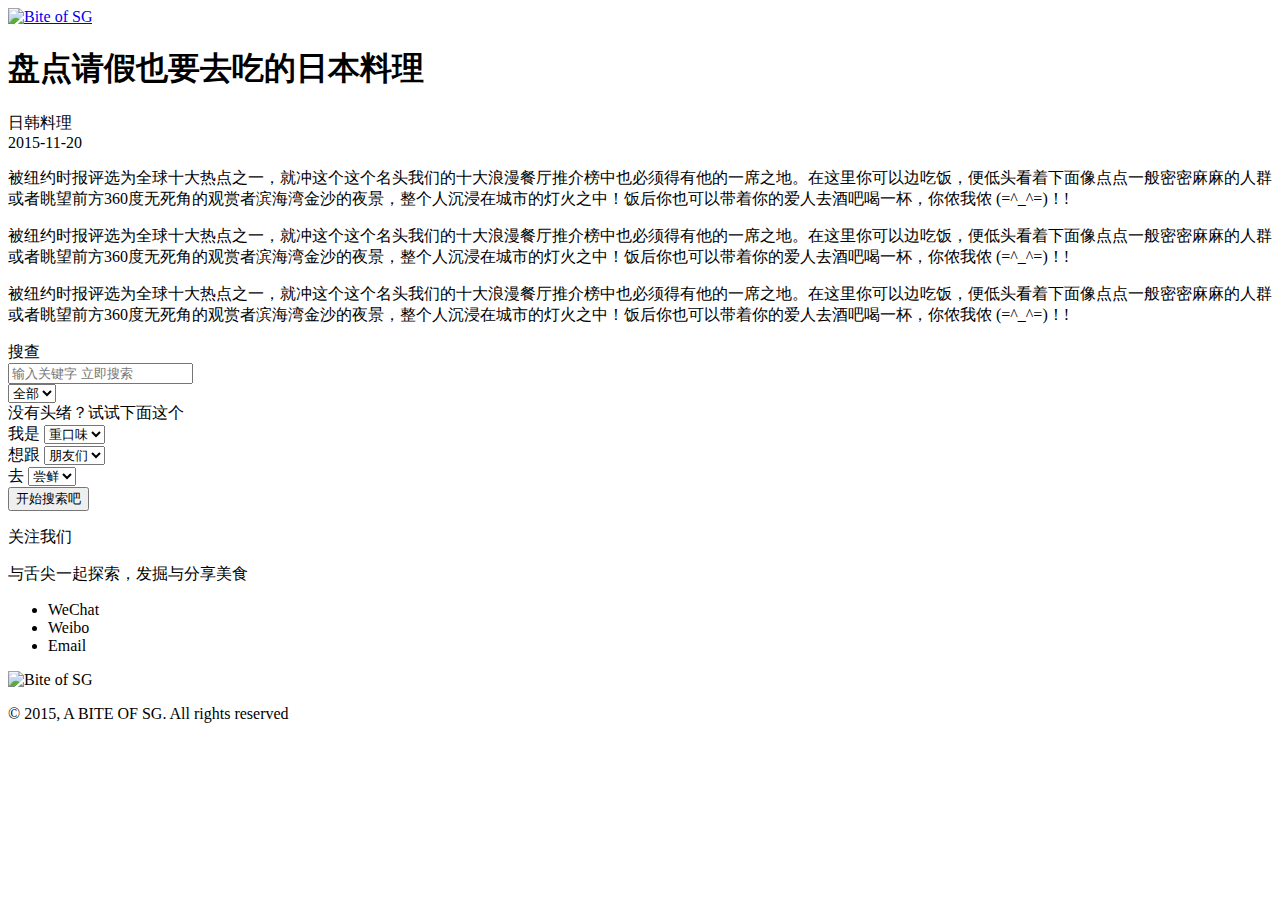
==== commit 38f222c5: "Update paths attempt #3" ====
--- a/article/index.html
+++ b/article/index.html
@@ -9,7 +9,7 @@
     <title>Article</title>
     <meta name="description" content="Theme for Bite of SG website">
 
-    <link rel="stylesheet" href="/css/styles.css">
+    <link rel="stylesheet" href="http://www.chenhuijing.com/biteofsg/css/styles.css">
     <link rel="canonical" href="http://www.chenhuijing.com/biteofsg/article/">
     
     <!--[if lt IE 9]>
@@ -21,7 +21,7 @@
   <body>
 
     <header>
-  <a href=""><img src="http://www.chenhuijing.com/biteofsg/img/logo.png" class="c-site-logo" alt="Bite of SG"></a>
+  <a href="http://www.chenhuijing.com/biteofsg"><img src="http://www.chenhuijing.com/biteofsg/img/logo.png" class="c-site-logo" alt="Bite of SG"></a>
 </header>
 
 
